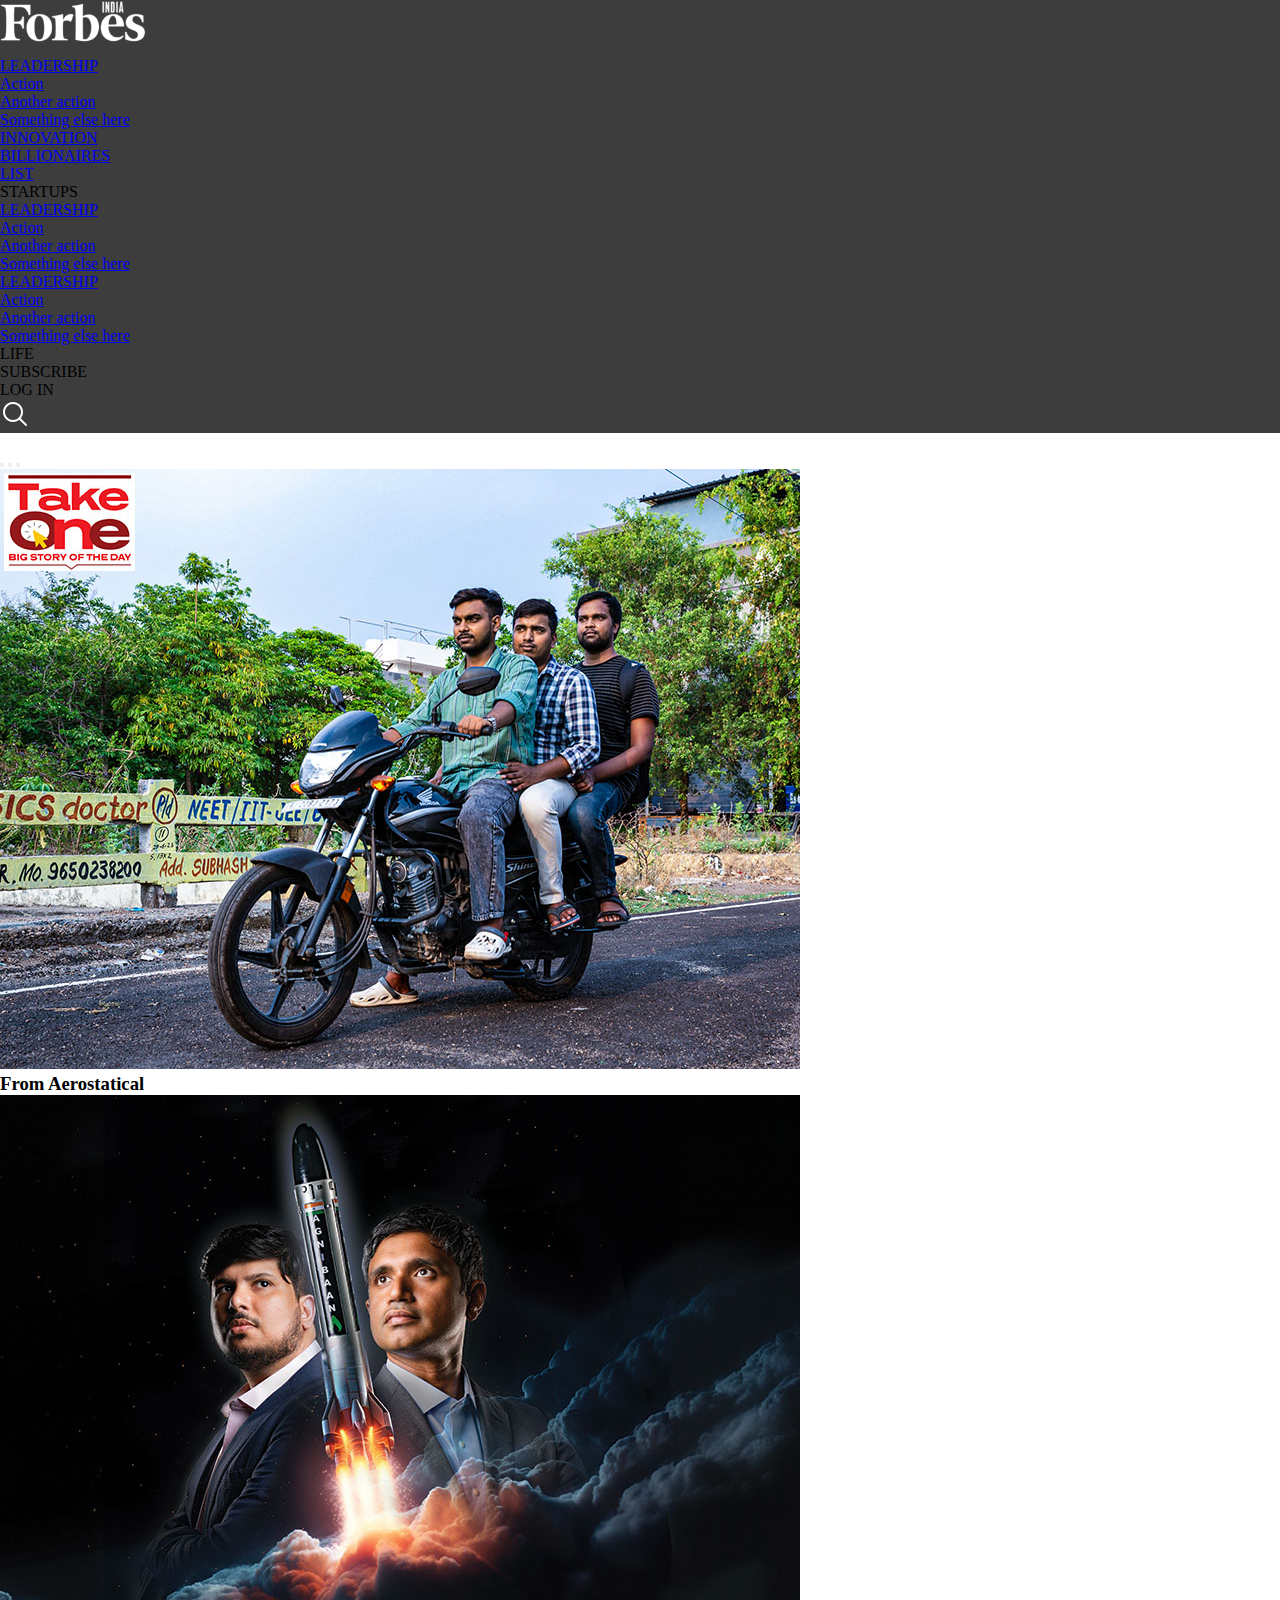
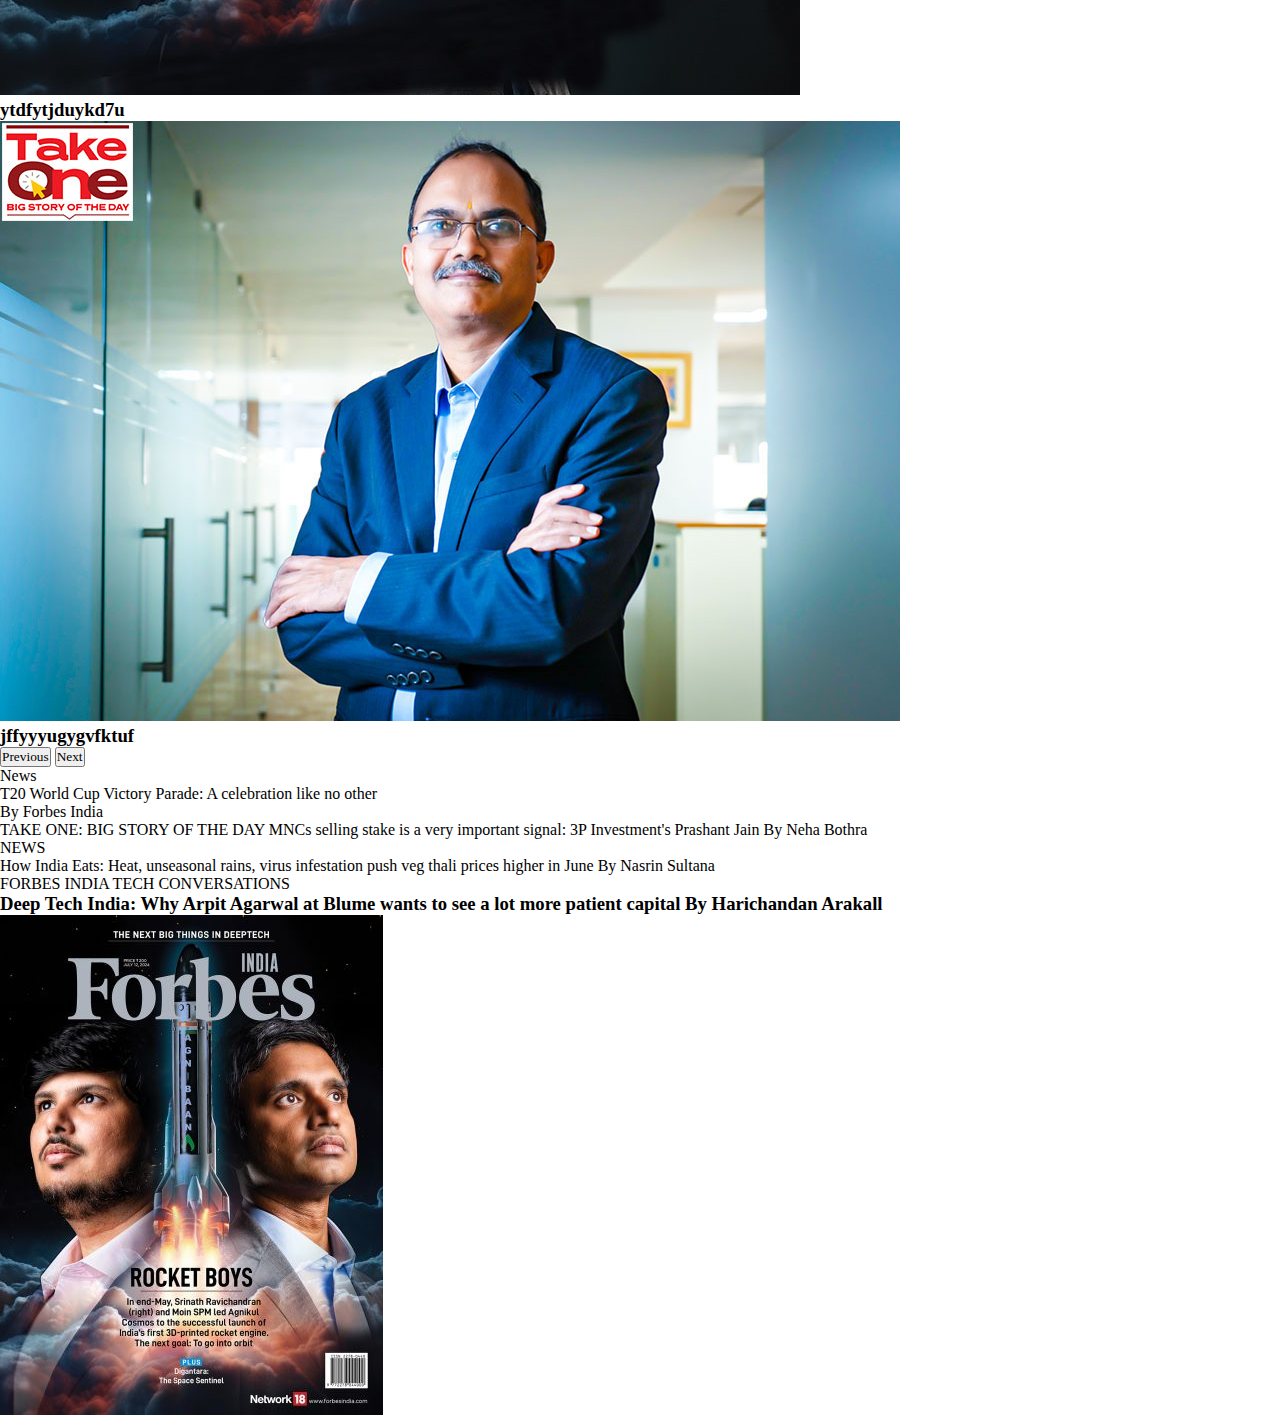
==== index.html @ 1662ec3e "file" ====
<!DOCTYPE html>
<html lang="en">

<head>
    <meta charset="UTF-8">
    <meta name="viewport" content="width=device-width, initial-scale=1.0">
    <title>forbes india</title>
    <link href="https://cdn.jsdelivr.net/npm/bootstrap@5.1.3/dist/css/bootstrap.min.css" rel="stylesheet"
        integrity="sha384-1BmE4kWBq78iYhFldvKuhfTAU6auU8tT94WrHftjDbrCEXSU1oBoqyl2QvZ6jIW3" crossorigin="anonymous">
    <style>
        * {
            margin: 0;
            padding: 0;
            font-family: 'Times New Roman', Times, serif;
        }
    </style>
</head>

<body>
    <ul class="nav justify-content-center pt-5 pb-1 d-flex align-items-end" style="background-color: rgb(61, 61, 61);">

        <img src="./images/forbes-logo.png" alt="" style="padding-bottom: 10px;">
        <li class="nav-item dropdown">
            <a class="nav-link dropdown-toggle disabled" href="#" id="navbarDropdownMenuLink" role="button"
                data-bs-toggle="dropdown" aria-expanded="false">
                LEADERSHIP
            </a>
            <ul class="dropdown-menu" aria-labelledby="navbarDropdownMenuLink">
                <li><a class="dropdown-item" href="#">Action</a></li>
                <li><a class="dropdown-item" href="#">Another action</a></li>
                <li><a class="dropdown-item" href="#">Something else here</a></li>
            </ul>
        </li>

        <li class="nav-item">
            <a class="nav-link disabled" href="#">INNOVATION</a>
        </li>
        <li class="nav-item">
            <a class="nav-link disabled" href="#">BILLIONAIRES</a>
        </li>
        <li class="nav-item">
            <a class="nav-link disabled" href="#">LIST</a>
        </li>
        <li class="nav-item">
            <a class="nav-link disabled">STARTUPS</a>
        </li>
        <li class="nav-item dropdown">
            <a class="nav-link dropdown-toggle disabled" href="#" id="navbarDropdownMenuLink" role="button"
                data-bs-toggle="dropdown" aria-expanded="false">
                LEADERSHIP
            </a>
            <ul class="dropdown-menu" aria-labelledby="navbarDropdownMenuLink">
                <li><a class="dropdown-item" href="#">Action</a></li>
                <li><a class="dropdown-item" href="#">Another action</a></li>
                <li><a class="dropdown-item" href="#">Something else here</a></li>
            </ul>
        </li>
        <li class="nav-item dropdown">
            <a class="nav-link dropdown-toggle disabled" href="#" id="navbarDropdownMenuLink" role="button"
                data-bs-toggle="dropdown" aria-expanded="false">
                LEADERSHIP
            </a>
            <ul class="dropdown-menu" aria-labelledby="navbarDropdownMenuLink">
                <li><a class="dropdown-item" href="#">Action</a></li>
                <li><a class="dropdown-item" href="#">Another action</a></li>
                <li><a class="dropdown-item" href="#">Something else here</a></li>
            </ul>
        </li>

        <li class="nav-item">
            <a class="nav-link disabled">LIFE</a>
        </li>
        <li class="nav-item">
            <a class="nav-link disabled">SUBSCRIBE</a>
        </li>
        <li class="nav-item">
            <a class="nav-link disabled">LOG IN</a>
        </li>
        <li class="nav-item">
            <a class="nav-link disabled "><img src="./images/icons8-search-30.png" alt=""></a>
        </li>
    </ul>

    <div class="container"><img class="img-fluid pt-3 pb-4" src="/work/images/2405240919_banner-1210X150.jpg" alt=""></div>


    <div class="container">
        <div class="row">
            <div class="col col-5">
                <div id="carouselExampleIndicators" class="carousel slide" data-bs-ride="carousel">
                    <div class="carousel-indicators">
                        <button type="button" data-bs-target="#carouselExampleIndicators" data-bs-slide-to="0"
                            class="active" aria-current="true" aria-label="Slide 1"></button>
                        <button type="button" data-bs-target="#carouselExampleIndicators" data-bs-slide-to="1"
                            aria-label="Slide 2"></button>
                        <button type="button" data-bs-target="#carouselExampleIndicators" data-bs-slide-to="2"
                            aria-label="Slide 3"></button>
                    </div>
                    <div class="carousel-inner">
                        <div class="carousel-item active">
                            <img src="./images/img_236299_1_20240624students_unacademy_012_sm.jpg" class="d-block w-100"
                                alt="...">

                            <h3><B>From Aerostatical</B></h3>
                        </div>
                        <div class="carousel-item">
                            <img src="./images/img_236321_agnikul.jpg" class="d-block w-100" alt="...">

                            <h3>ytdfytjduykd7u</h3>
                        </div>
                        <div class="carousel-item">
                            <img class="img-fluid" src="./images/img_236337_prashantjain.jpg" class="d-block w-100"
                                alt="...">
                            
                            <h3>jffyyyugygvfktuf</h3>
                        </div>
                    </div>
                    <button class="carousel-control-prev" type="button" data-bs-target="#carouselExampleIndicators"
                        data-bs-slide="prev">
                        <span class="carousel-control-prev-icon" aria-hidden="true"></span>
                        <span class="visually-hidden">Previous</span>
                    </button>
                    <button class="carousel-control-next" type="button" data-bs-target="#carouselExampleIndicators"
                        data-bs-slide="next">
                        <span class="carousel-control-next-icon" aria-hidden="true"></span>
                        <span class="visually-hidden">Next</span>
                    </button>
                </div>
            </div>
            <div class="col col-3 fs-6 text">
            <div>   
                <div>News</div>
                <P class="fs-5 text">T20 World Cup Victory Parade: A celebration like no other</P>
            </div>
            <div>
                <div >By Forbes India</div>
                <P class="fs-5 text">TAKE ONE: BIG STORY OF THE DAY
                    MNCs selling stake is a very important signal: 3P Investment's Prashant Jain
                    By Neha Bothra</P>
            </div>
            <div>
                <div>NEWS</div>
                <p class="fs-5 text">How India Eats: Heat, unseasonal rains, virus infestation push veg thali prices higher in June
                    By Nasrin Sultana</p>
            </div>
            <div>
                <div>FORBES INDIA TECH CONVERSATIONS</div>
                <h3 class="fs-5 text"> Deep Tech India: Why Arpit Agarwal at Blume wants to see a lot more patient capital
                    By Harichandan Arakall </h3>
            </div>
            </div>
        
            <div class="col col-3">
                <img class="img-fluid" src="./images/forbesindiacover_bg_20240702095423_300x500.jpg" alt="">
            </div>
        </div>
        <div class="row"></div>
        <div class="row"></div>
        <div class="row"></div>
    </div>



    <script src="https://cdn.jsdelivr.net/npm/bootstrap@5.1.3/dist/js/bootstrap.bundle.min.js"
        integrity="sha384-ka7Sk0Gln4gmtz2MlQnikT1wXgYsOg+OMhuP+IlRH9sENBO0LRn5q+8nbTov4+1p"
        crossorigin="anonymous"></script>
</body>

</html>
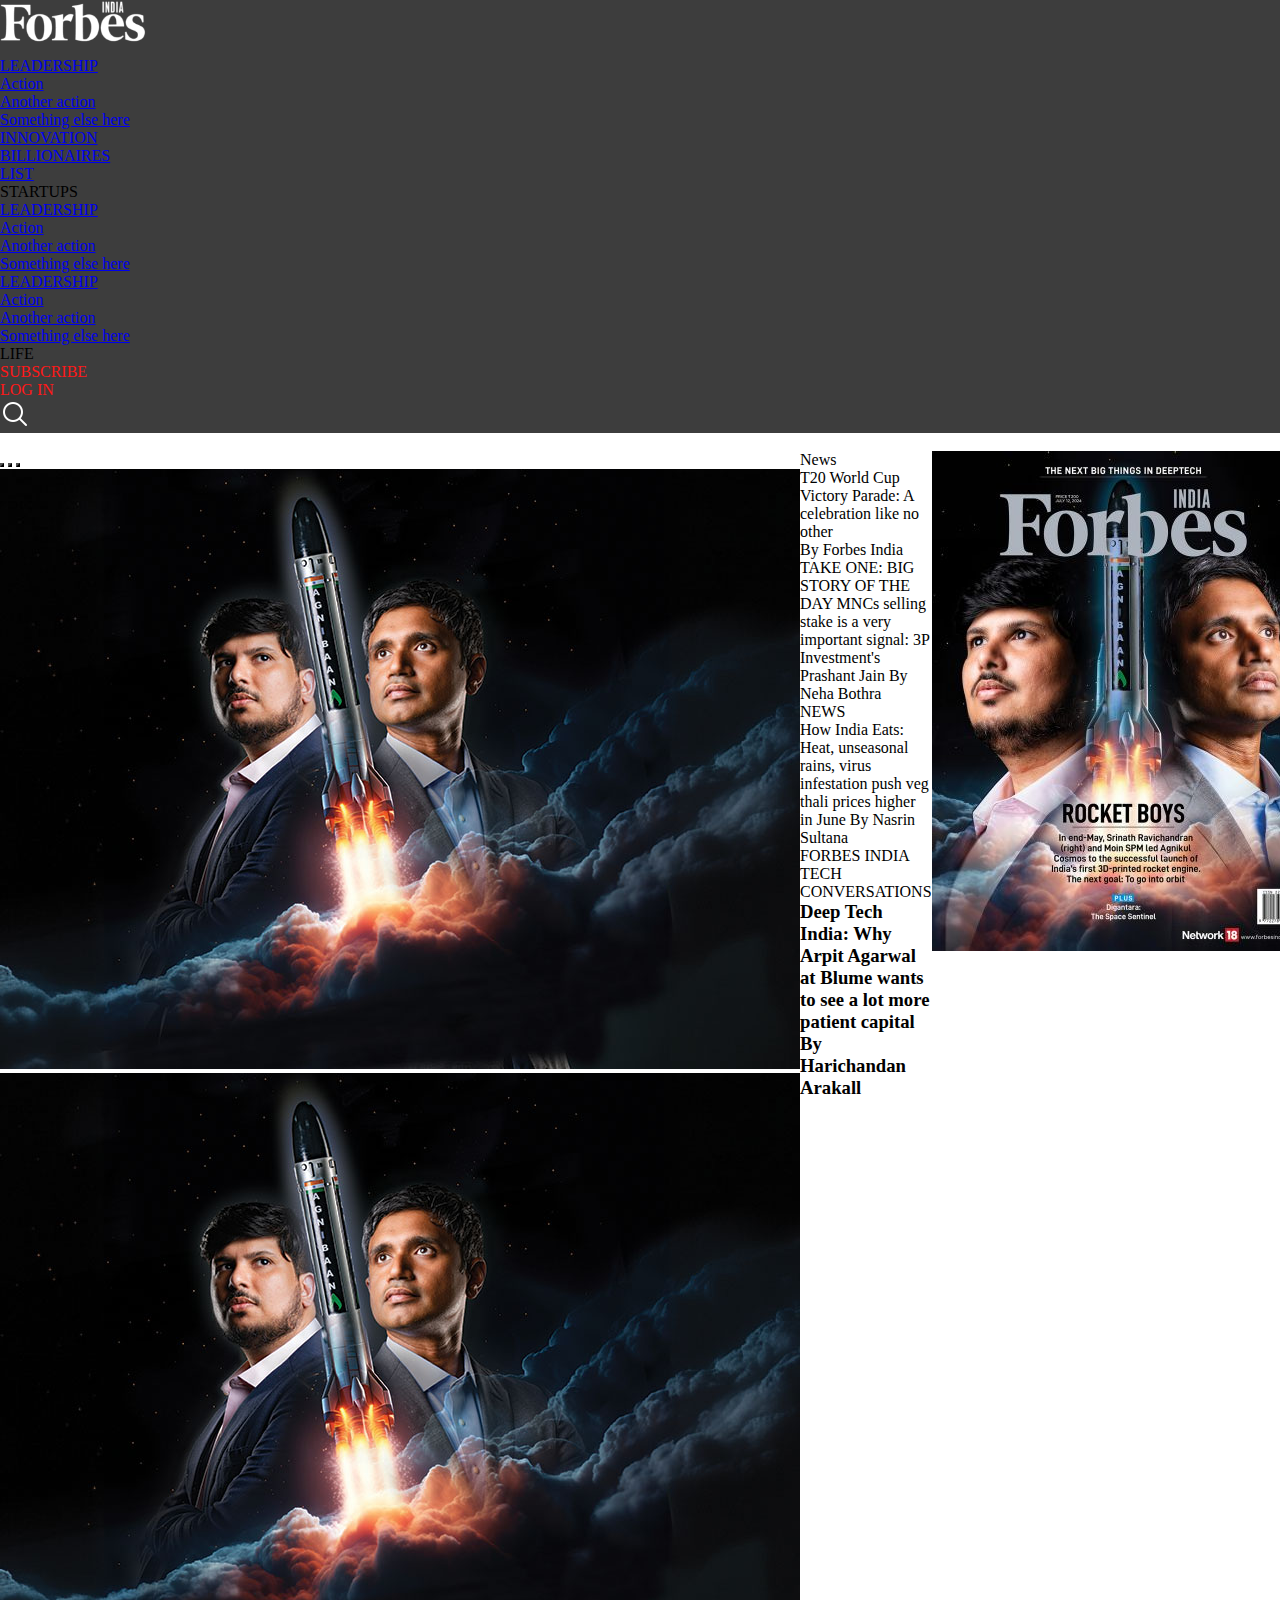
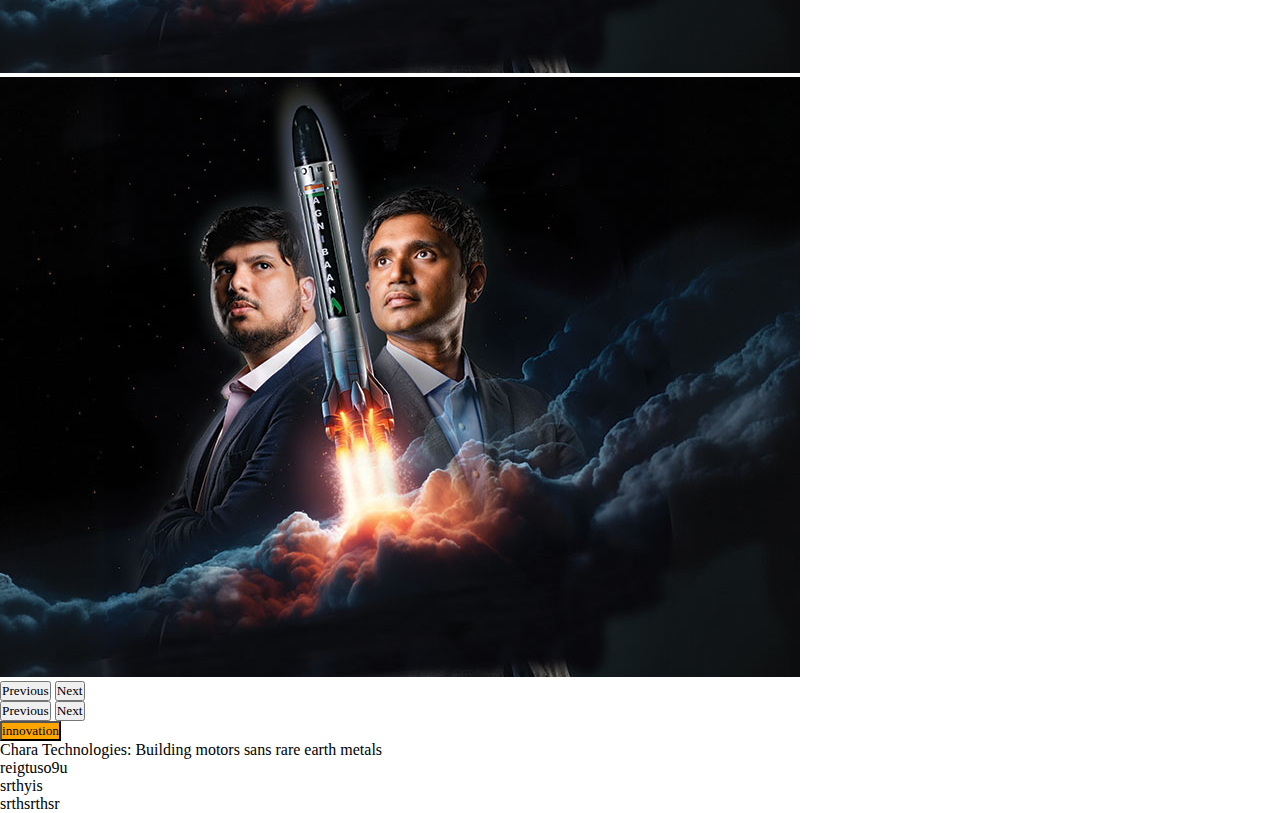
==== commit fc157f56: "forbes" ====
--- a/index.html
+++ b/index.html
@@ -21,7 +21,7 @@
 
         <img src="./images/forbes-logo.png" alt="" style="padding-bottom: 10px;">
         <li class="nav-item dropdown">
-            <a class="nav-link dropdown-toggle disabled" href="#" id="navbarDropdownMenuLink" role="button"
+            <a class="nav-link dropdown-toggle" href="#" id="navbarDropdownMenuLink" role="button"
                 data-bs-toggle="dropdown" aria-expanded="false">
                 LEADERSHIP
             </a>
@@ -45,7 +45,7 @@
             <a class="nav-link disabled">STARTUPS</a>
         </li>
         <li class="nav-item dropdown">
-            <a class="nav-link dropdown-toggle disabled" href="#" id="navbarDropdownMenuLink" role="button"
+            <a class="nav-link dropdown-toggle " href="#" id="navbarDropdownMenuLink" role="button"
                 data-bs-toggle="dropdown" aria-expanded="false">
                 LEADERSHIP
             </a>
@@ -56,7 +56,7 @@
             </ul>
         </li>
         <li class="nav-item dropdown">
-            <a class="nav-link dropdown-toggle disabled" href="#" id="navbarDropdownMenuLink" role="button"
+            <a class="nav-link dropdown-toggle " href="#" id="navbarDropdownMenuLink" role="button"
                 data-bs-toggle="dropdown" aria-expanded="false">
                 LEADERSHIP
             </a>
@@ -71,10 +71,10 @@
             <a class="nav-link disabled">LIFE</a>
         </li>
         <li class="nav-item">
-            <a class="nav-link disabled">SUBSCRIBE</a>
+            <a class="nav-link disabled" style="color: rgb(255, 24, 24);">SUBSCRIBE</a>
         </li>
         <li class="nav-item">
-            <a class="nav-link disabled">LOG IN</a>
+            <a class="nav-link disabled" style="color: rgb(255, 24, 24);">LOG IN</a>
         </li>
         <li class="nav-item">
             <a class="nav-link disabled "><img src="./images/icons8-search-30.png" alt=""></a>
@@ -85,36 +85,40 @@
 
 
     <div class="container">
-        <div class="row">
-            <div class="col col-5">
+        <div class="row" style="display: flex;">
+            <div class="col-xs-12 col-sm-12 col-md-12 col-lg-12 col-xl-12 col-xxl-5 ">
                 <div id="carouselExampleIndicators" class="carousel slide" data-bs-ride="carousel">
                     <div class="carousel-indicators">
-                        <button type="button" data-bs-target="#carouselExampleIndicators" data-bs-slide-to="0"
+                        <button style="background-color: red;" type="button" data-bs-target="#carouselExampleIndicators" data-bs-slide-to="0"
                             class="active" aria-current="true" aria-label="Slide 1"></button>
-                        <button type="button" data-bs-target="#carouselExampleIndicators" data-bs-slide-to="1"
+                        <button style="background-color: red;" type="button" data-bs-target="#carouselExampleIndicators" data-bs-slide-to="1"
                             aria-label="Slide 2"></button>
-                        <button type="button" data-bs-target="#carouselExampleIndicators" data-bs-slide-to="2"
+                        <button style="background-color: red;" type="button" data-bs-target="#carouselExampleIndicators" data-bs-slide-to="2"
                             aria-label="Slide 3"></button>
                     </div>
-                    <div class="carousel-inner">
-                        <div class="carousel-item active">
-                            <img src="./images/img_236299_1_20240624students_unacademy_012_sm.jpg" class="d-block w-100"
-                                alt="...">
+                    <div id="carouselExampleControls" class="carousel slide" data-bs-ride="carousel">
+                        <div class="carousel-inner">
+                          <div class="carousel-item active">
+                            <img src="./images/img_236321_agnikul.jpg" class="d-block w-100" alt="...">
+                          </div>
+                          <div class="carousel-item">
+                            <img src="./images/img_236321_agnikul.jpg" class="d-block w-100" alt="...">
+                          </div>
+                          <div class="carousel-item">
+                            <img src="./images/img_236321_agnikul.jpg" class="d-block w-100" alt="...">
+                          </div>
+                        </div>
+                        <button class="carousel-control-prev" type="button" data-bs-target="#carouselExampleControls" data-bs-slide="prev">
+                          <span class="carousel-control-prev-icon" aria-hidden="true"></span>
+                          <span class="visually-hidden">Previous</span>
+                        </button>
+                        <button class="carousel-control-next" type="button" data-bs-target="#carouselExampleControls" data-bs-slide="next">
+                          <span class="carousel-control-next-icon" aria-hidden="true"></span>
+                          <span class="visually-hidden">Next</span>
+                        </button>
+                      </div>
 
-                            <h3><B>From Aerostatical</B></h3>
-                        </div>
-                        <div class="carousel-item">
-                            <img src="./images/img_236321_agnikul.jpg" class="d-block w-100" alt="...">
 
-                            <h3>ytdfytjduykd7u</h3>
-                        </div>
-                        <div class="carousel-item">
-                            <img class="img-fluid" src="./images/img_236337_prashantjain.jpg" class="d-block w-100"
-                                alt="...">
-                            
-                            <h3>jffyyyugygvfktuf</h3>
-                        </div>
-                    </div>
                     <button class="carousel-control-prev" type="button" data-bs-target="#carouselExampleIndicators"
                         data-bs-slide="prev">
                         <span class="carousel-control-prev-icon" aria-hidden="true"></span>
@@ -127,7 +131,7 @@
                     </button>
                 </div>
             </div>
-            <div class="col col-3 fs-6 text">
+            <div class="col-xs-12 col-sm-12 col-md-6 col-lg-6 col-xl-6 col-xxl-4">
             <div>   
                 <div>News</div>
                 <P class="fs-5 text">T20 World Cup Victory Parade: A celebration like no other</P>
@@ -150,11 +154,27 @@
             </div>
             </div>
         
-            <div class="col col-3">
+            <div class="col-xs-12 col-sm-12 col-md-6 col-lg-5 col-xl-5 col-xxl-2">
                 <img class="img-fluid" src="./images/forbesindiacover_bg_20240702095423_300x500.jpg" alt="">
             </div>
         </div>
-        <div class="row"></div>
+
+        <div class="row">
+            <div class="col-9">
+                <div class="row">
+                    <div class="col-3">
+                        <button class="btn" style="background-color: orange;" type="submit">innovation</button>
+                        <div>Chara
+                            Technologies: Building motors
+                            sans rare earth metals</div>
+                    </div>
+                    <div class="col-3">reigtuso9u</div>
+                    <div class="col-3">srthyis</div>
+                    <div class="col-3">srthsrthsr</div>
+                </div>
+                <div class="row"></div>
+            </div>
+        </div>
         <div class="row"></div>
         <div class="row"></div>
     </div>
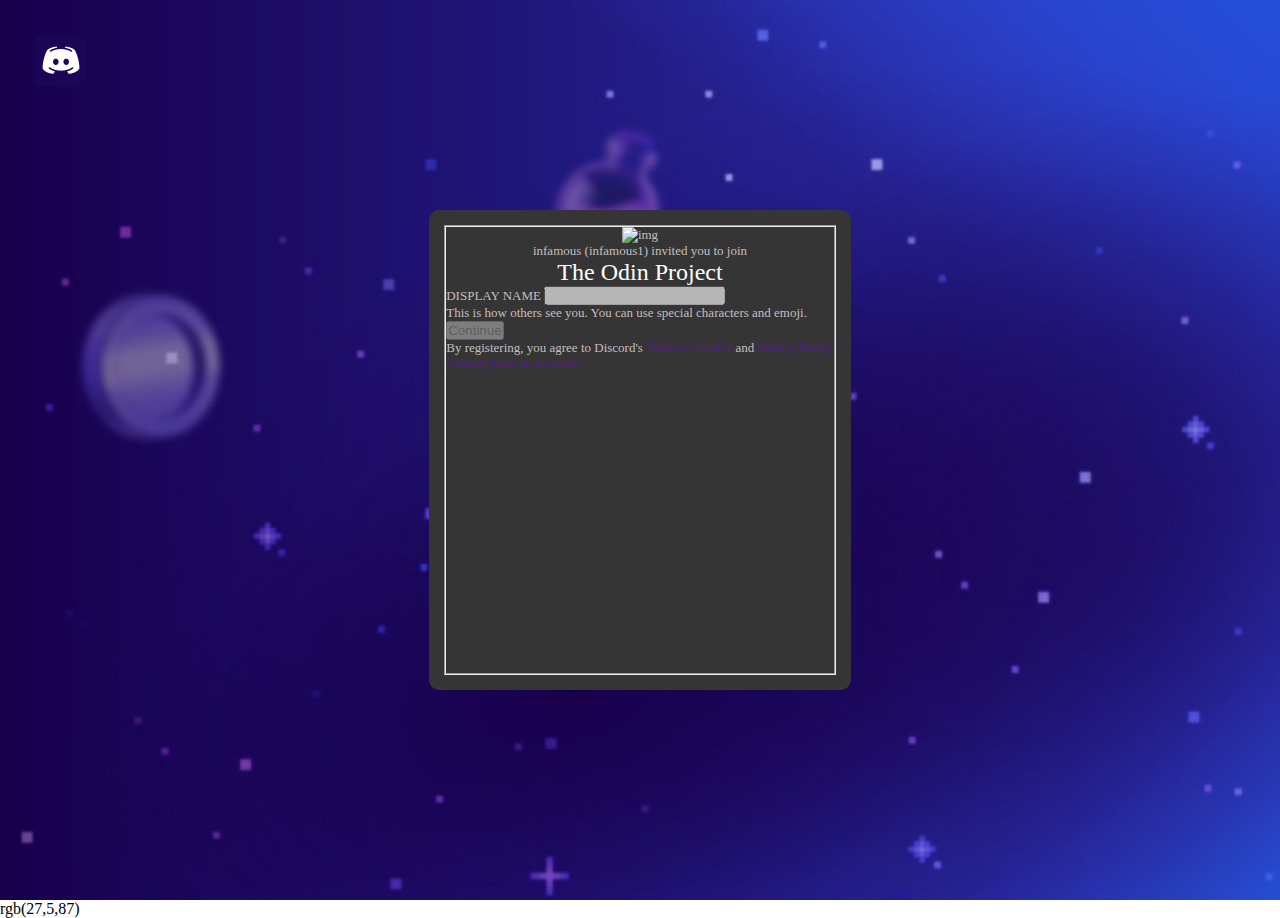
==== commit 2551c219: "odin" ====
--- a/index.html
+++ b/index.html
@@ -4,180 +4,44 @@
 <head>
     <meta charset="UTF-8">
     <meta name="viewport" content="width=device-width, initial-scale=1.0">
-    <title>forbes india</title>
+    <title>Community</title>
     <link href="https://cdn.jsdelivr.net/npm/bootstrap@5.1.3/dist/css/bootstrap.min.css" rel="stylesheet"
         integrity="sha384-1BmE4kWBq78iYhFldvKuhfTAU6auU8tT94WrHftjDbrCEXSU1oBoqyl2QvZ6jIW3" crossorigin="anonymous">
-    <style>
-        * {
-            margin: 0;
-            padding: 0;
-            font-family: 'Times New Roman', Times, serif;
-        }
-    </style>
+    <link rel="stylesheet" href="style.css">
 </head>
 
 <body>
-    <ul class="nav justify-content-center pt-5 pb-1 d-flex align-items-end" style="background-color: rgb(61, 61, 61);">
+    <div class="contain">
+        <img src="./images/icons8-discord-50.png" alt="" class="imd">
+        <div class="cont">
+            <fieldset disabled>
+                <div class="cent">
+                <img src="" alt="img">
+                <div>infamous (infamous1) invited you to join</div>
+                <div style="font-size: x-large;color: white;">The Odin Project</div>
 
-        <img src="./images/forbes-logo.png" alt="" style="padding-bottom: 10px;">
-        <li class="nav-item dropdown">
-            <a class="nav-link dropdown-toggle" href="#" id="navbarDropdownMenuLink" role="button"
-                data-bs-toggle="dropdown" aria-expanded="false">
-                LEADERSHIP
-            </a>
-            <ul class="dropdown-menu" aria-labelledby="navbarDropdownMenuLink">
-                <li><a class="dropdown-item" href="#">Action</a></li>
-                <li><a class="dropdown-item" href="#">Another action</a></li>
-                <li><a class="dropdown-item" href="#">Something else here</a></li>
-            </ul>
-        </li>
-
-        <li class="nav-item">
-            <a class="nav-link disabled" href="#">INNOVATION</a>
-        </li>
-        <li class="nav-item">
-            <a class="nav-link disabled" href="#">BILLIONAIRES</a>
-        </li>
-        <li class="nav-item">
-            <a class="nav-link disabled" href="#">LIST</a>
-        </li>
-        <li class="nav-item">
-            <a class="nav-link disabled">STARTUPS</a>
-        </li>
-        <li class="nav-item dropdown">
-            <a class="nav-link dropdown-toggle " href="#" id="navbarDropdownMenuLink" role="button"
-                data-bs-toggle="dropdown" aria-expanded="false">
-                LEADERSHIP
-            </a>
-            <ul class="dropdown-menu" aria-labelledby="navbarDropdownMenuLink">
-                <li><a class="dropdown-item" href="#">Action</a></li>
-                <li><a class="dropdown-item" href="#">Another action</a></li>
-                <li><a class="dropdown-item" href="#">Something else here</a></li>
-            </ul>
-        </li>
-        <li class="nav-item dropdown">
-            <a class="nav-link dropdown-toggle " href="#" id="navbarDropdownMenuLink" role="button"
-                data-bs-toggle="dropdown" aria-expanded="false">
-                LEADERSHIP
-            </a>
-            <ul class="dropdown-menu" aria-labelledby="navbarDropdownMenuLink">
-                <li><a class="dropdown-item" href="#">Action</a></li>
-                <li><a class="dropdown-item" href="#">Another action</a></li>
-                <li><a class="dropdown-item" href="#">Something else here</a></li>
-            </ul>
-        </li>
-
-        <li class="nav-item">
-            <a class="nav-link disabled">LIFE</a>
-        </li>
-        <li class="nav-item">
-            <a class="nav-link disabled" style="color: rgb(255, 24, 24);">SUBSCRIBE</a>
-        </li>
-        <li class="nav-item">
-            <a class="nav-link disabled" style="color: rgb(255, 24, 24);">LOG IN</a>
-        </li>
-        <li class="nav-item">
-            <a class="nav-link disabled "><img src="./images/icons8-search-30.png" alt=""></a>
-        </li>
-    </ul>
-
-    <div class="container"><img class="img-fluid pt-3 pb-4" src="/work/images/2405240919_banner-1210X150.jpg" alt=""></div>
+                </div>
+                <form>
+                    <div class="mb-3">
+                      <label for="exampleInputEmail1" class="form-label">DISPLAY NAME</label>
+                      <input type="email" class="form-control" id="exampleInputEmail1" aria-describedby="emailHelp">
+                      <div id="emailHelp" class="form-text">This is how others see you. You can use special characters and emoji.</div>
+                    </div>
+                  </form>
 
 
-    <div class="container">
-        <div class="row" style="display: flex;">
-            <div class="col-xs-12 col-sm-12 col-md-12 col-lg-12 col-xl-12 col-xxl-5 ">
-                <div id="carouselExampleIndicators" class="carousel slide" data-bs-ride="carousel">
-                    <div class="carousel-indicators">
-                        <button style="background-color: red;" type="button" data-bs-target="#carouselExampleIndicators" data-bs-slide-to="0"
-                            class="active" aria-current="true" aria-label="Slide 1"></button>
-                        <button style="background-color: red;" type="button" data-bs-target="#carouselExampleIndicators" data-bs-slide-to="1"
-                            aria-label="Slide 2"></button>
-                        <button style="background-color: red;" type="button" data-bs-target="#carouselExampleIndicators" data-bs-slide-to="2"
-                            aria-label="Slide 3"></button>
-                    </div>
-                    <div id="carouselExampleControls" class="carousel slide" data-bs-ride="carousel">
-                        <div class="carousel-inner">
-                          <div class="carousel-item active">
-                            <img src="./images/img_236321_agnikul.jpg" class="d-block w-100" alt="...">
-                          </div>
-                          <div class="carousel-item">
-                            <img src="./images/img_236321_agnikul.jpg" class="d-block w-100" alt="...">
-                          </div>
-                          <div class="carousel-item">
-                            <img src="./images/img_236321_agnikul.jpg" class="d-block w-100" alt="...">
-                          </div>
-                        </div>
-                        <button class="carousel-control-prev" type="button" data-bs-target="#carouselExampleControls" data-bs-slide="prev">
-                          <span class="carousel-control-prev-icon" aria-hidden="true"></span>
-                          <span class="visually-hidden">Previous</span>
-                        </button>
-                        <button class="carousel-control-next" type="button" data-bs-target="#carouselExampleControls" data-bs-slide="next">
-                          <span class="carousel-control-next-icon" aria-hidden="true"></span>
-                          <span class="visually-hidden">Next</span>
-                        </button>
-                      </div>
 
+                <p></p>
+                <div class="d-grid gap-2">
+                    <button class="btn btn-primary" type="button">Continue</button>
+                </div>
+                <p style="font-size: small;">By registering, you agree to Discord's 
+                    <a href="">Terms of service</a> and <a href="">Privacy Policy</a></p>
+                <a href="">Already have an account?</a>
 
-                    <button class="carousel-control-prev" type="button" data-bs-target="#carouselExampleIndicators"
-                        data-bs-slide="prev">
-                        <span class="carousel-control-prev-icon" aria-hidden="true"></span>
-                        <span class="visually-hidden">Previous</span>
-                    </button>
-                    <button class="carousel-control-next" type="button" data-bs-target="#carouselExampleIndicators"
-                        data-bs-slide="next">
-                        <span class="carousel-control-next-icon" aria-hidden="true"></span>
-                        <span class="visually-hidden">Next</span>
-                    </button>
-                </div>
-            </div>
-            <div class="col-xs-12 col-sm-12 col-md-6 col-lg-6 col-xl-6 col-xxl-4">
-            <div>   
-                <div>News</div>
-                <P class="fs-5 text">T20 World Cup Victory Parade: A celebration like no other</P>
-            </div>
-            <div>
-                <div >By Forbes India</div>
-                <P class="fs-5 text">TAKE ONE: BIG STORY OF THE DAY
-                    MNCs selling stake is a very important signal: 3P Investment's Prashant Jain
-                    By Neha Bothra</P>
-            </div>
-            <div>
-                <div>NEWS</div>
-                <p class="fs-5 text">How India Eats: Heat, unseasonal rains, virus infestation push veg thali prices higher in June
-                    By Nasrin Sultana</p>
-            </div>
-            <div>
-                <div>FORBES INDIA TECH CONVERSATIONS</div>
-                <h3 class="fs-5 text"> Deep Tech India: Why Arpit Agarwal at Blume wants to see a lot more patient capital
-                    By Harichandan Arakall </h3>
-            </div>
-            </div>
-        
-            <div class="col-xs-12 col-sm-12 col-md-6 col-lg-5 col-xl-5 col-xxl-2">
-                <img class="img-fluid" src="./images/forbesindiacover_bg_20240702095423_300x500.jpg" alt="">
-            </div>
         </div>
+    </div>
 
-        <div class="row">
-            <div class="col-9">
-                <div class="row">
-                    <div class="col-3">
-                        <button class="btn" style="background-color: orange;" type="submit">innovation</button>
-                        <div>Chara
-                            Technologies: Building motors
-                            sans rare earth metals</div>
-                    </div>
-                    <div class="col-3">reigtuso9u</div>
-                    <div class="col-3">srthyis</div>
-                    <div class="col-3">srthsrthsr</div>
-                </div>
-                <div class="row"></div>
-            </div>
-        </div>
-        <div class="row"></div>
-        <div class="row"></div>
-    </div>
 
 
 
@@ -186,4 +50,7 @@
         crossorigin="anonymous"></script>
 </body>
 
-</html>+</html>
+
+
+rgb(27,5,87)--- a/style.css
+++ b/style.css
@@ -0,0 +1,45 @@
+*{
+    margin: 0;
+    padding: 0;
+}
+.cont{
+    padding:15px;
+    color: rgb(196, 190, 190);
+    font-size: small;
+    display: flex;
+    justify-content: center;
+    background-color: rgb(54, 53, 53);
+    border-radius: 10PX;
+    max-width: 37em;
+    min-height: 50vh;
+}
+.contain{
+    display: flex;
+    justify-content: center;
+    align-items: center;
+    background-image: url(./images/odin.jpeg);
+    background-size: cover;
+    width: 100%;
+    height: 100vh;
+}
+.contain .imd{
+    position: absolute;
+    top: 4vh;
+    left: 4vh;
+}
+.cent{
+    text-align: center;
+}
+
+@media only screen and (max-width: 490px){
+    .contain{
+        background-image: none;
+    }
+    .cont{
+        width:100%;
+        height: 100%;
+    }
+    .contain .imd{
+        display: none;
+    }
+}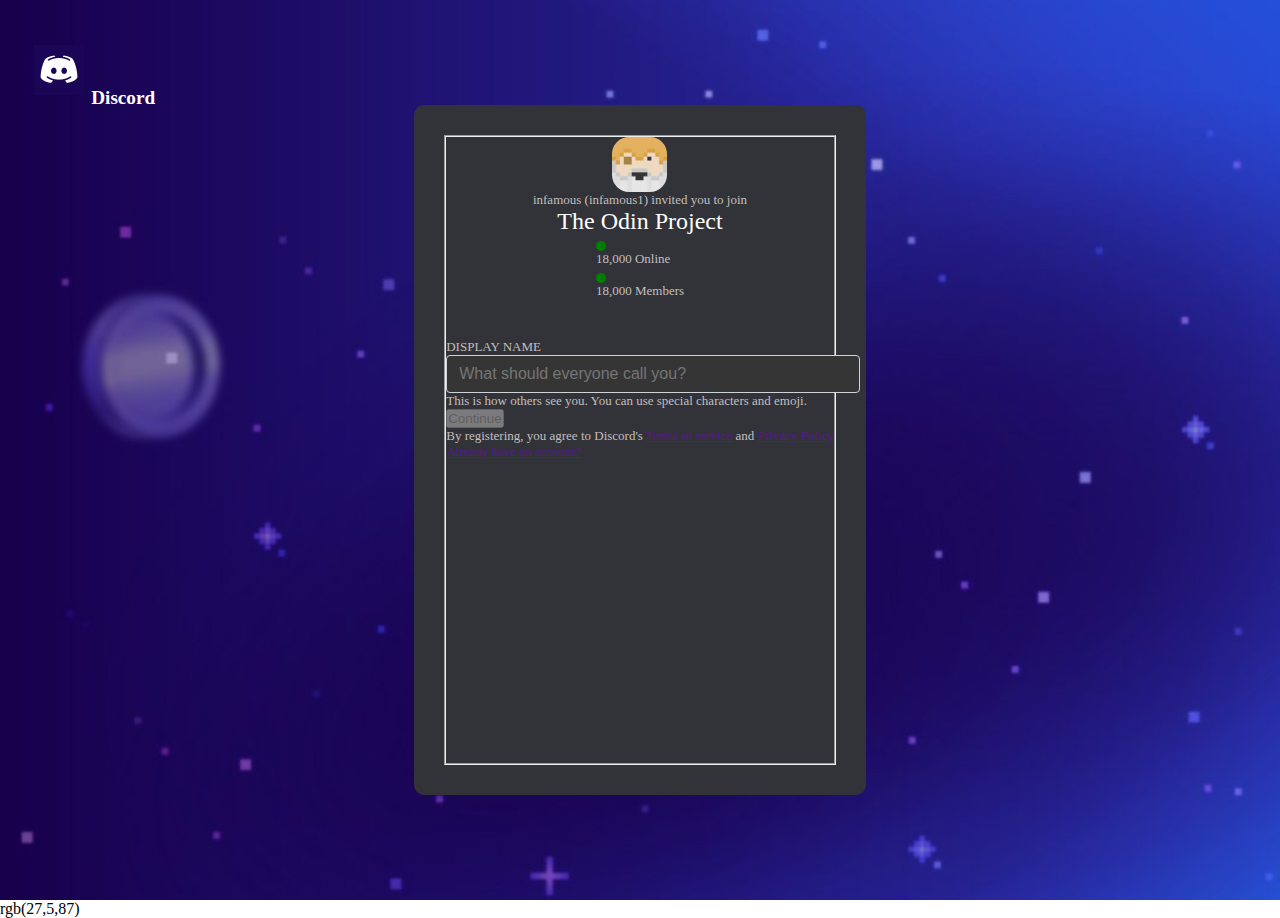
==== commit f583b7ce: "odinin" ====
--- a/index.html
+++ b/index.html
@@ -12,31 +12,49 @@
 
 <body>
     <div class="contain">
-        <img src="./images/icons8-discord-50.png" alt="" class="imd">
+
+        <div class="discord">
+            <img src="./images/icons8-discord-50.png" alt="" class="imd">
+            <span class="imee">Discord</span>
+        </div>
+
+
+
         <div class="cont">
             <fieldset disabled>
                 <div class="cent">
-                <img src="" alt="img">
-                <div>infamous (infamous1) invited you to join</div>
-                <div style="font-size: x-large;color: white;">The Odin Project</div>
+                    <div class="discord3">Discord</div>
+                    <img src="./images/images.jpeg" alt="" class="imccc">
+                    <div>infamous (infamous1) invited you to join</div>
+                    <div style="font-size: x-large;color: white;">The Odin Project</div>
 
+                    <div class="d-flex gap-3">
+                    <div class="sec-4 d-flex gap-1 ">
+                        <div class="green"></div>
+                        <div>18,000 Online</div>
+                    </div>
+                    <div class="sec-4 d-flex gap-1">
+                        <div class="green  bg-light"></div>
+                        <div>18,000 Members</div>
+                    </div>
+                    </div>
                 </div>
+
+
                 <form>
                     <div class="mb-3">
-                      <label for="exampleInputEmail1" class="form-label">DISPLAY NAME</label>
-                      <input type="email" class="form-control" id="exampleInputEmail1" aria-describedby="emailHelp">
-                      <div id="emailHelp" class="form-text">This is how others see you. You can use special characters and emoji.</div>
+                        <label for="exampleInputEmail1" class="form-label fw-bolder">DISPLAY NAME</label>
+                        <input type="email" placeholder="What should everyone call you?" aria-describedby="emailHelp">
+                        <div id="emailHelp" class="form-text">This is how others see you. You can use special characters
+                            and emoji.</div>
                     </div>
-                  </form>
-
-
-
-                <p></p>
+                </form>
                 <div class="d-grid gap-2">
                     <button class="btn btn-primary" type="button">Continue</button>
                 </div>
-                <p style="font-size: small;">By registering, you agree to Discord's 
-                    <a href="">Terms of service</a> and <a href="">Privacy Policy</a></p>
+                <p style="font-size: small;">By registering, you agree to Discord's
+                    <a href="">Terms of service</a> and <a href="">Privacy Policy</a>
+                </p>
                 <a href="">Already have an account?</a>
 
         </div>
--- a/style.css
+++ b/style.css
@@ -3,15 +3,32 @@
     padding: 0;
 }
 .cont{
-    padding:15px;
+    padding:30px;
     color: rgb(196, 190, 190);
     font-size: small;
     display: flex;
     justify-content: center;
+    background-color: #313338;
+    border-radius: 10PX;
+    max-width: 50em;
+    min-height: 70vh;
+}
+input{
     background-color: rgb(54, 53, 53);
-    border-radius: 10PX;
-    max-width: 37em;
-    min-height: 50vh;
+    display: block;
+    width: 100%;
+    padding: .375rem .75rem;
+    font-size: 1rem;
+    font-weight: 400;
+    line-height: 1.5;
+    color: #292929;
+    background-clip: padding-box;
+    border: 1px solid #ced4da;
+    -webkit-appearance: none;
+    -moz-appearance: none;
+    appearance: none;
+    border-radius: .25rem;
+    transition: border-c
 }
 .contain{
     display: flex;
@@ -21,14 +38,40 @@
     background-size: cover;
     width: 100%;
     height: 100vh;
+    color: white;
+}
+.discord{
+    position: absolute;
+    top: 3vh;
+    left: 2vh;
 }
 .contain .imd{
-    position: absolute;
-    top: 4vh;
-    left: 4vh;
+    position:relative;
+    top: 2vh;
+    left: 1em;
+}
+.contain .imee{
+    font-weight: bolder;
+    font-size: larger;
+    position: relative;
+    top: 3vh;
+    left: 1em;
 }
 .cent{
-    text-align: center;
+    padding-bottom: 40px;
+
+    display: flex;
+    flex-direction: column; 
+    justify-content:center ;   
+    align-items: center;
+
+    
+}
+.discord3{
+    display: none;
+    font-weight: bolder;
+    font-size: larger;
+    margin: 10px;
 }
 
 @media only screen and (max-width: 490px){
@@ -42,4 +85,22 @@
     .contain .imd{
         display: none;
     }
+    .imee{
+        display: none;
+    }
+    .discord3{
+        display: block;
+    }
+}
+.imccc{
+    width: 55px;
+    height: auto;
+    border-radius: 17px;
+}
+.green{
+    background-color: green;
+    width: 10px;
+    height: 10px;
+    border-radius: 10px;
+    margin-top: 6px;
 }